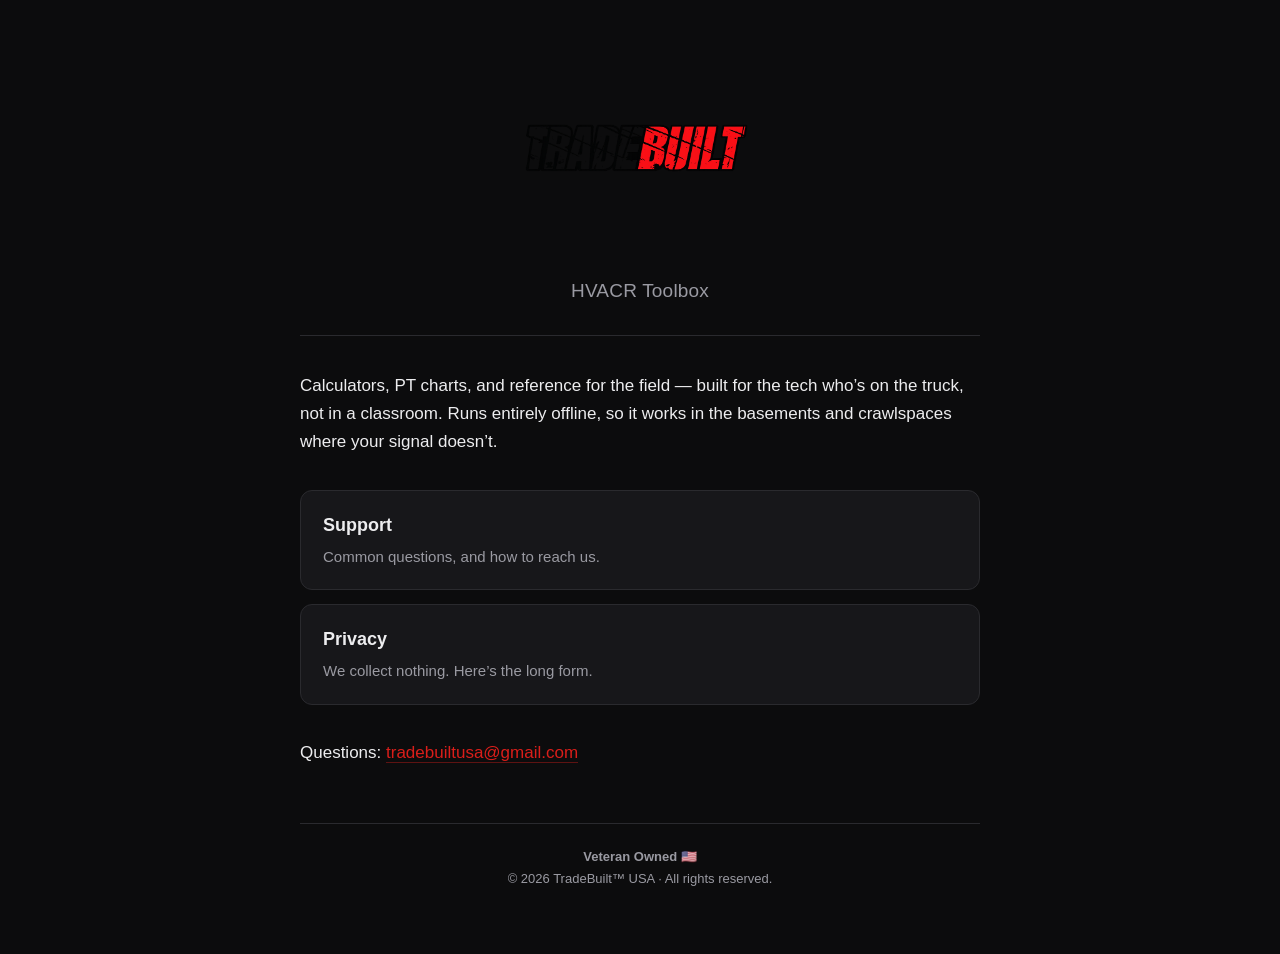
==== index.html @ 5a9d8f24 "Put up the privacy policy and support pages the App Store asks for Apple won't take a submission wit" ====
<!DOCTYPE html>
<html lang="en">
<head>
<meta charset="utf-8">
<meta name="viewport" content="width=device-width, initial-scale=1">
<title>TradeBuilt HVACR Toolbox</title>
<meta name="description" content="An HVACR toolbox for the field. Calculators, PT charts, and reference — offline, on your phone.">
<link rel="stylesheet" href="style.css">
</head>
<body>
<div class="wrap">

  <header>
    <img src="logo.png" alt="TradeBuilt">
    <p class="tagline">HVACR Toolbox</p>
  </header>

  <p>Calculators, PT charts, and reference for the field &mdash; built for the tech who&rsquo;s
  on the truck, not in a classroom. Runs entirely offline, so it works in the basements and
  crawlspaces where your signal doesn&rsquo;t.</p>

  <div class="cards">
    <a class="card" href="support/">
      <p class="card-title">Support</p>
      <p class="card-sub">Common questions, and how to reach us.</p>
    </a>
    <a class="card" href="privacy/">
      <p class="card-title">Privacy</p>
      <p class="card-sub">We collect nothing. Here&rsquo;s the long form.</p>
    </a>
  </div>

  <p>Questions: <a href="mailto:tradebuiltusa@gmail.com">tradebuiltusa@gmail.com</a></p>

  <footer>
    <span class="veteran">Veteran Owned &#127482;&#127480;</span>
    &copy; 2026 TradeBuilt&trade; USA &middot; All rights reserved.
  </footer>

</div>
</body>
</html>
---- style.css ----
/* TradeBuilt USA — shared styling for the privacy and support pages.
   Dark, to match the app. Self-contained: no fonts or scripts fetched from anywhere. */

:root {
  --red: #DA1E1A;
  --ink: #0C0C0D;
  --raised: #17171A;
  --line: #2A2A2E;
  --text: #EDEDEF;
  --muted: #9A9AA2;
}

* { box-sizing: border-box; }

body {
  margin: 0;
  padding: 0 20px 64px;
  background: var(--ink);
  color: var(--text);
  font: 17px/1.65 -apple-system, BlinkMacSystemFont, "Segoe UI", Roboto, Helvetica, Arial, sans-serif;
  -webkit-text-size-adjust: 100%;
}

.wrap { max-width: 680px; margin: 0 auto; }

/* Header ------------------------------------------------------------------ */

header {
  padding: 48px 0 28px;
  text-align: center;
  border-bottom: 1px solid var(--line);
  margin-bottom: 36px;
}

header img {
  width: 100%;
  max-width: 320px;
  height: auto;
  display: block;
  margin: 0 auto;
}

.tagline {
  margin: 14px 0 0;
  color: var(--muted);
  font-size: 19px;
  font-weight: 500;
  letter-spacing: 0.01em;
}

/* Type -------------------------------------------------------------------- */

h1 {
  font-size: 30px;
  line-height: 1.2;
  margin: 0 0 6px;
  letter-spacing: -0.02em;
}

.updated {
  margin: 0 0 32px;
  color: var(--muted);
  font-size: 15px;
}

h2 {
  font-size: 20px;
  margin: 38px 0 10px;
  letter-spacing: -0.01em;
}

h3 {
  font-size: 17px;
  margin: 26px 0 6px;
  color: var(--text);
}

p { margin: 0 0 14px; }

a { color: var(--red); text-decoration: none; border-bottom: 1px solid rgba(218, 30, 26, 0.4); }
a:hover { border-bottom-color: var(--red); }

strong { font-weight: 650; }

/* The one-line summary that opens the privacy policy. */
.lede {
  background: var(--raised);
  border: 1px solid var(--line);
  border-left: 3px solid var(--red);
  border-radius: 8px;
  padding: 16px 18px;
  margin: 0 0 30px;
  font-size: 18px;
  font-weight: 600;
}

/* The two big links on the landing page. */
.cards { display: grid; gap: 14px; margin: 34px 0; }

.card {
  display: block;
  background: var(--raised);
  border: 1px solid var(--line);
  border-radius: 12px;
  padding: 20px 22px;
  color: var(--text);
  border-bottom: 1px solid var(--line);
}
.card:hover { border-color: var(--red); }
.card .card-title { font-size: 18px; font-weight: 650; margin: 0 0 4px; }
.card .card-sub { color: var(--muted); font-size: 15px; margin: 0; }

/* Footer ------------------------------------------------------------------ */

footer {
  margin-top: 56px;
  padding-top: 22px;
  border-top: 1px solid var(--line);
  text-align: center;
  color: var(--muted);
  font-size: 13px;
  line-height: 1.7;
}

footer .veteran { font-weight: 600; display: block; }

nav.back { margin-bottom: 4px; font-size: 15px; }
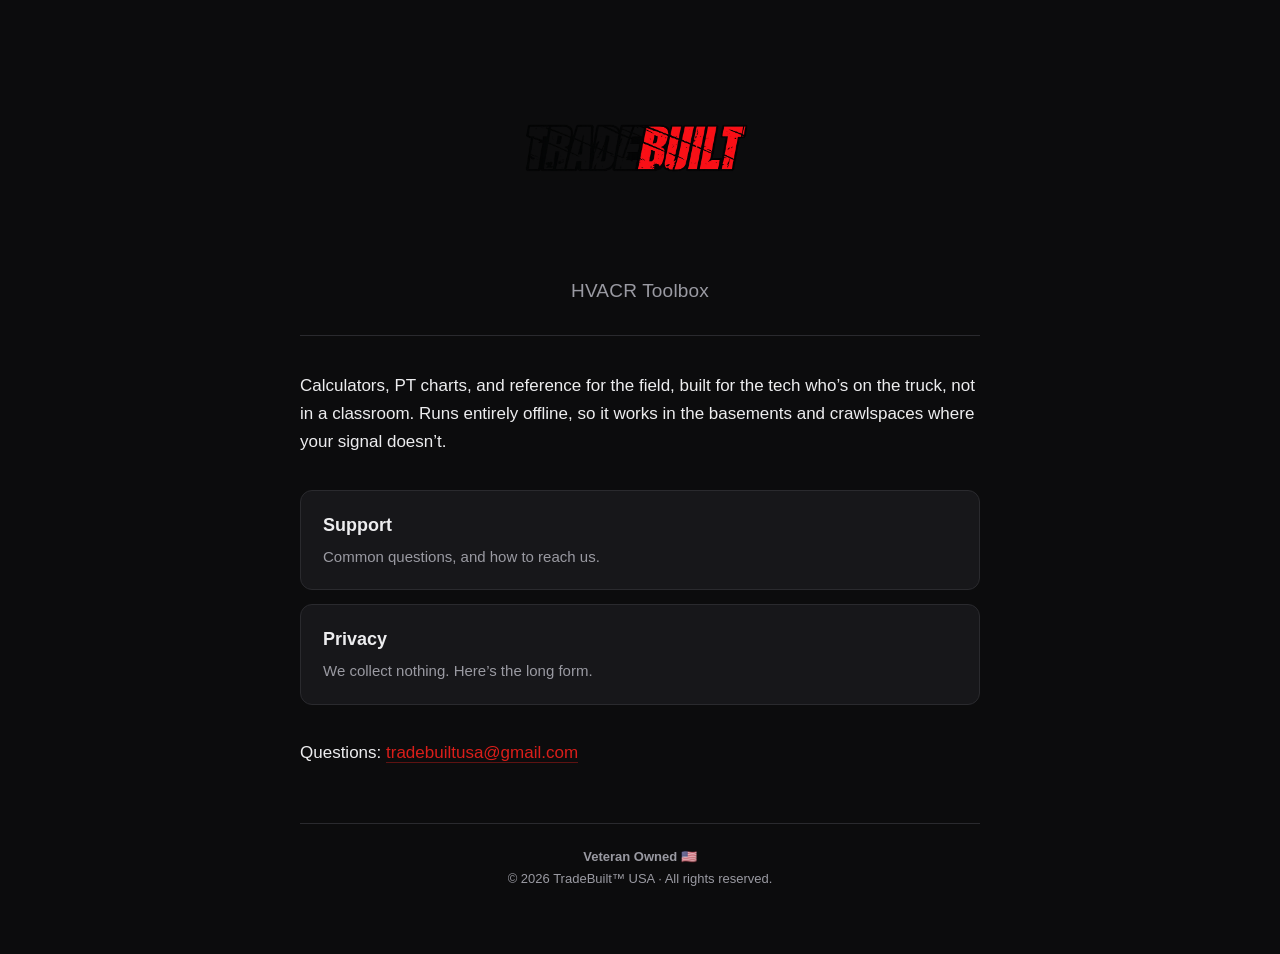
==== commit 476d2256: "Say what the app actually keeps, and what needs a signal The privacy policy is the one page App Revi" ====
--- a/index.html
+++ b/index.html
@@ -4,7 +4,7 @@
 <meta charset="utf-8">
 <meta name="viewport" content="width=device-width, initial-scale=1">
 <title>TradeBuilt HVACR Toolbox</title>
-<meta name="description" content="An HVACR toolbox for the field. Calculators, PT charts, and reference — offline, on your phone.">
+<meta name="description" content="An HVACR toolbox for the field. Calculators, PT charts, and reference. Offline, on your phone.">
 <link rel="stylesheet" href="style.css">
 </head>
 <body>
@@ -15,9 +15,9 @@
     <p class="tagline">HVACR Toolbox</p>
   </header>
 
-  <p>Calculators, PT charts, and reference for the field &mdash; built for the tech who&rsquo;s
-  on the truck, not in a classroom. Runs entirely offline, so it works in the basements and
-  crawlspaces where your signal doesn&rsquo;t.</p>
+  <p>Calculators, PT charts, and reference for the field, built for the tech who&rsquo;s on the
+  truck, not in a classroom. Runs entirely offline, so it works in the basements and crawlspaces
+  where your signal doesn&rsquo;t.</p>
 
   <div class="cards">
     <a class="card" href="support/">
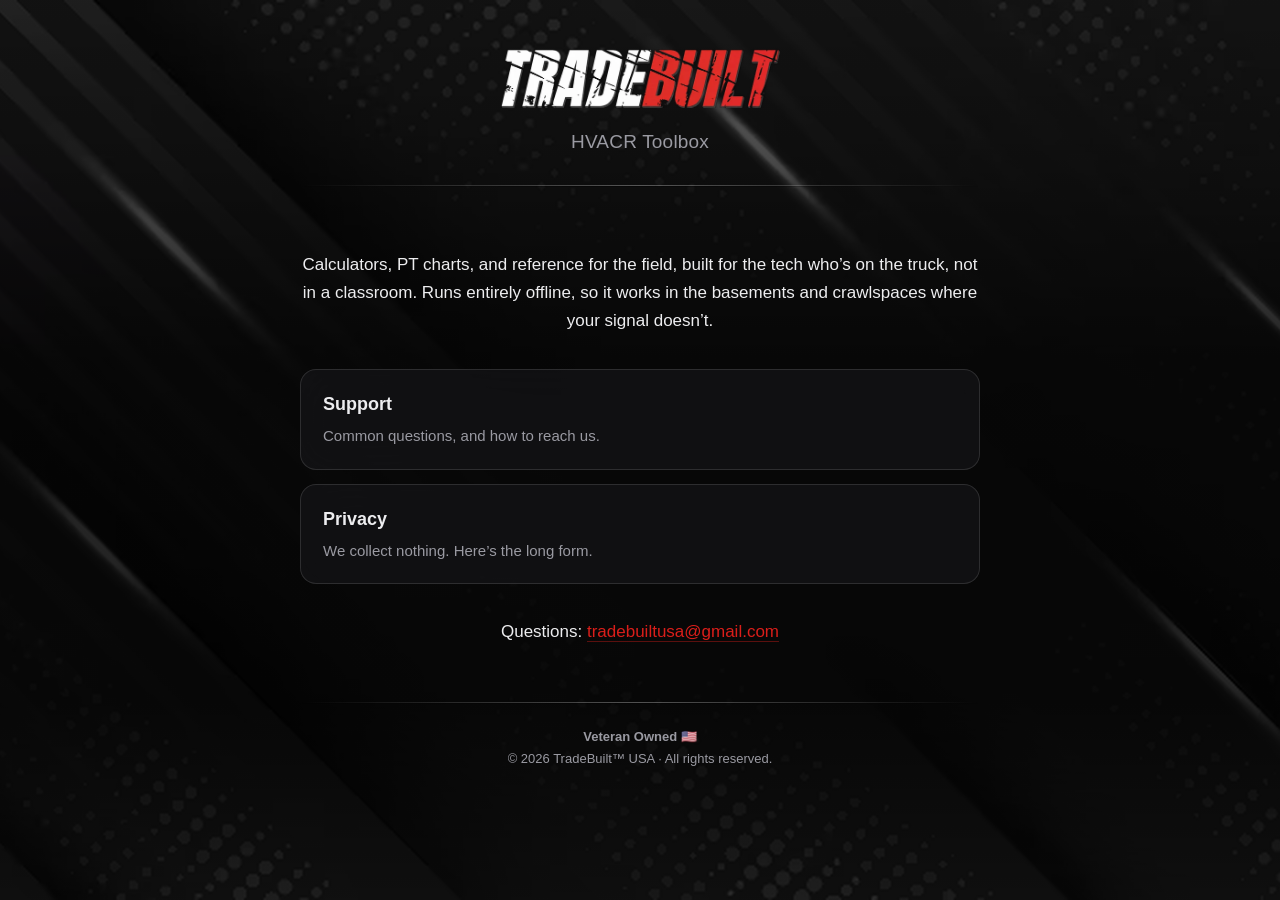
==== commit a71b9bd0: "Center the landing page under its mark The mark, the tagline, and the footer were centered and the t" ====
--- a/index.html
+++ b/index.html
@@ -8,7 +8,7 @@
 <link rel="stylesheet" href="style.css">
 </head>
 <body>
-<div class="wrap">
+<div class="wrap home">
 
   <header>
     <img src="logo.png" alt="TradeBuilt">
--- a/style.css
+++ b/style.css
@@ -1,5 +1,7 @@
-/* TradeBuilt USA — shared styling for the privacy and support pages.
-   Dark, to match the app. Self-contained: no fonts or scripts fetched from anywhere. */
+/* TradeBuilt USA — shared styling for the landing, privacy, and support pages.
+   Dark, to match the app, and built out of the app's own parts: its wallpaper, its
+   machined seam, its glass cards, and the breath its logo runs on the home screen.
+   Self-contained: no fonts or scripts fetched from anywhere. */
 
 :root {
   --red: #DA1E1A;
@@ -8,6 +10,14 @@
   --line: #2A2A2E;
   --text: #EDEDEF;
   --muted: #9A9AA2;
+
+  /* The app's card: a translucent plate over the artwork, held by a white hairline.
+     CalculatorCard.swift draws ultraThinMaterial with a 12% white stroke at radius 16. */
+  --glass: rgba(23, 23, 26, 0.62);
+  --glass-edge: rgba(255, 255, 255, 0.12);
+
+  /* One curve for everything that moves, so nothing arrives on its own schedule. */
+  --ease: cubic-bezier(0.22, 0.61, 0.36, 1);
 }
 
 * { box-sizing: border-box; }
@@ -21,27 +31,87 @@
   -webkit-text-size-adjust: 100%;
 }
 
+/* Wallpaper ---------------------------------------------------------------- */
+
+/* The app's own artwork, sat behind the page the way ArtworkBackground.swift sits
+   behind every screen: full-bleed, cropped rather than stretched, and scrimmed
+   heaviest through the middle so body copy stays readable while the streaks still
+   read at full strength top and bottom.
+
+   Fixed rather than scrolled, because the app's wallpaper doesn't travel with the
+   content either. It's a pseudo-element instead of background-attachment: fixed,
+   which iOS Safari renders at the wrong scale. */
+body::before {
+  content: "";
+  position: fixed;
+  inset: 0;
+  z-index: -1;
+  background:
+    linear-gradient(
+      to bottom,
+      rgba(0, 0, 0, 0.30) 0%,
+      rgba(0, 0, 0, 0.42) 16%,
+      rgba(0, 0, 0, 0.72) 40%,
+      rgba(0, 0, 0, 0.72) 78%,
+      rgba(0, 0, 0, 0.40) 100%
+    ),
+    url("/artwork.png") center / cover no-repeat,
+    var(--ink);
+}
+
 .wrap { max-width: 680px; margin: 0 auto; }
+
+/* The machined seam ------------------------------------------------------- */
+
+/* HairlineRule.swift, in CSS: a lit hairline over a shadow hairline, both falling
+   off to nothing at the edges. The bevel is what separates it from a plain border,
+   and the falloff is what keeps it from butting into the edges of the column. */
+.seam,
+header::after,
+footer::before {
+  content: "";
+  display: block;
+  height: 2px;
+  background:
+    linear-gradient(to right,
+      rgba(255, 255, 255, 0) 0%,
+      rgba(255, 255, 255, 0.30) 50%,
+      rgba(255, 255, 255, 0) 100%) top / 100% 1px no-repeat,
+    linear-gradient(to right,
+      rgba(0, 0, 0, 0) 0%,
+      rgba(0, 0, 0, 0.40) 50%,
+      rgba(0, 0, 0, 0) 100%) bottom / 100% 1px no-repeat;
+}
 
 /* Header ------------------------------------------------------------------ */
 
 header {
   padding: 48px 0 28px;
   text-align: center;
-  border-bottom: 1px solid var(--line);
   margin-bottom: 36px;
 }
 
+header::after { margin-top: 28px; }
+
+/* The wordmark with its letters filled, the same file the app's home screen carries.
+   The splash screen's copy draws TRADE as outlines over nothing, so on this background
+   the letters go black. This one is cropped to the glyphs, hence the tighter width. */
 header img {
   width: 100%;
-  max-width: 320px;
+  max-width: 280px;
   height: auto;
   display: block;
   margin: 0 auto;
-}
+  /* The home screen breathes the same mark at the same rate: HomeView.swift asks
+     Pulse for a 3.6s period and 4% amplitude. */
+  animation: breathe 3.6s var(--ease) infinite;
+}
+
+/* No underline on the logo, which is a link back to the landing page on the inner two. */
+header a { border-bottom: none; display: block; }
 
 .tagline {
-  margin: 14px 0 0;
+  margin: 18px 0 0;
   color: var(--muted);
   font-size: 19px;
   font-weight: 500;
@@ -77,36 +147,65 @@
 
 p { margin: 0 0 14px; }
 
-a { color: var(--red); text-decoration: none; border-bottom: 1px solid rgba(218, 30, 26, 0.4); }
+a {
+  color: var(--red);
+  text-decoration: none;
+  border-bottom: 1px solid rgba(218, 30, 26, 0.4);
+  transition: border-bottom-color 0.18s var(--ease), color 0.18s var(--ease);
+}
 a:hover { border-bottom-color: var(--red); }
 
 strong { font-weight: 650; }
 
 /* The one-line summary that opens the privacy policy. */
 .lede {
-  background: var(--raised);
-  border: 1px solid var(--line);
+  background: var(--glass);
+  border: 1px solid var(--glass-edge);
   border-left: 3px solid var(--red);
   border-radius: 8px;
   padding: 16px 18px;
   margin: 0 0 30px;
   font-size: 18px;
   font-weight: 600;
-}
-
-/* The two big links on the landing page. */
+  -webkit-backdrop-filter: blur(20px) saturate(140%);
+  backdrop-filter: blur(20px) saturate(140%);
+}
+
+/* The landing page ---------------------------------------------------------
+
+   Its two paragraphs are centered, which the privacy and support pages must not
+   inherit: centering a page of policy would cost every line its left edge, and
+   the left edge is what the eye returns to on each new line. The landing page is
+   four short blocks under a centered mark, so it reads as one column instead. */
+.home > p { text-align: center; }
+
 .cards { display: grid; gap: 14px; margin: 34px 0; }
 
 .card {
   display: block;
-  background: var(--raised);
-  border: 1px solid var(--line);
-  border-radius: 12px;
+  background: var(--glass);
+  border: 1px solid var(--glass-edge);
+  border-radius: 16px;
   padding: 20px 22px;
   color: var(--text);
-  border-bottom: 1px solid var(--line);
-}
-.card:hover { border-color: var(--red); }
+  -webkit-backdrop-filter: blur(20px) saturate(140%);
+  backdrop-filter: blur(20px) saturate(140%);
+  transition:
+    transform 0.22s var(--ease),
+    border-color 0.22s var(--ease),
+    box-shadow 0.22s var(--ease);
+}
+
+.card:hover {
+  transform: translateY(-3px);
+  border-color: var(--red);
+  box-shadow: 0 10px 30px rgba(0, 0, 0, 0.55), 0 0 0 1px rgba(218, 30, 26, 0.25);
+}
+
+/* Under a thumb the card presses in rather than lifting, which is the whole
+   difference between a pointer hovering over something and a finger on it. */
+.card:active { transform: translateY(0) scale(0.99); transition-duration: 0.09s; }
+
 .card .card-title { font-size: 18px; font-weight: 650; margin: 0 0 4px; }
 .card .card-sub { color: var(--muted); font-size: 15px; margin: 0; }
 
@@ -114,14 +213,65 @@
 
 footer {
   margin-top: 56px;
-  padding-top: 22px;
-  border-top: 1px solid var(--line);
   text-align: center;
   color: var(--muted);
   font-size: 13px;
   line-height: 1.7;
 }
 
+footer::before { margin-bottom: 22px; }
+
 footer .veteran { font-weight: 600; display: block; }
 
 nav.back { margin-bottom: 4px; font-size: 15px; }
+
+/* Motion ------------------------------------------------------------------ */
+
+/* 1 -> 1.04 -> 1, the shape Pulse.swift gets out of a cosine. */
+@keyframes breathe {
+  0%, 100% { transform: scale(1); }
+  50% { transform: scale(1.04); }
+}
+
+/* Everything above the fold arrives from just below where it lands, a beat apart,
+   so the page assembles in the order you'd read it. */
+@keyframes rise {
+  from { opacity: 0; transform: translateY(12px); }
+  to { opacity: 1; transform: none; }
+}
+
+header,
+.wrap > p,
+.cards,
+footer,
+nav.back,
+h1,
+h2,
+h3,
+.updated,
+.lede {
+  animation: rise 0.5s var(--ease) both;
+}
+
+header { animation-delay: 0.02s; }
+nav.back { animation-delay: 0.08s; }
+h1 { animation-delay: 0.10s; }
+.updated { animation-delay: 0.14s; }
+.lede { animation-delay: 0.18s; }
+.cards { animation-delay: 0.20s; }
+footer { animation-delay: 0.26s; }
+
+/* The body of the inner two pages arrives as one block rather than line by line.
+   Headings and paragraphs share a delay on purpose: staggering them lets a heading
+   land ahead of the copy underneath it, which reads as a stutter, not a sequence. */
+.wrap > p, h2, h3 { animation-delay: 0.14s; }
+
+/* Honored by stopping outright rather than by moving more slowly: a motion setting
+   is a request for no motion, not for gentler motion. Same call the app makes. */
+@media (prefers-reduced-motion: reduce) {
+  *, *::before, *::after {
+    animation: none !important;
+    transition: none !important;
+  }
+  header img { transform: none; }
+}
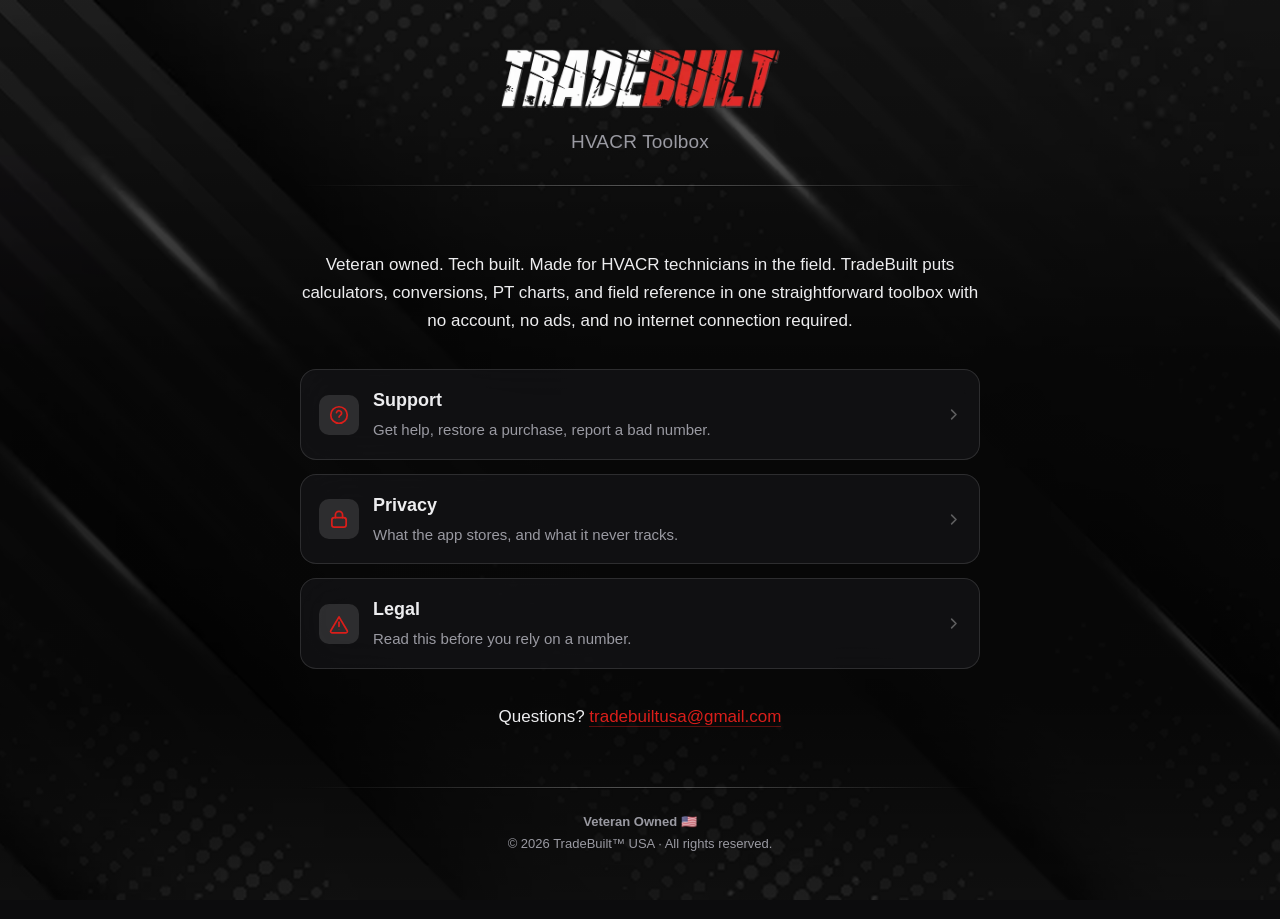
==== commit bf3c9c07: "Give the site a legal page and the cards something to say The landing copy is Ken's, and it opens on" ====
--- a/index.html
+++ b/index.html
@@ -15,22 +15,67 @@
     <p class="tagline">HVACR Toolbox</p>
   </header>
 
-  <p>Calculators, PT charts, and reference for the field, built for the tech who&rsquo;s on the
-  truck, not in a classroom. Runs entirely offline, so it works in the basements and crawlspaces
-  where your signal doesn&rsquo;t.</p>
+  <p>Veteran owned. Tech built. Made for HVACR technicians in the field. TradeBuilt puts
+  calculators, conversions, PT charts, and field reference in one straightforward toolbox with
+  no account, no ads, and no internet connection required.</p>
 
   <div class="cards">
     <a class="card" href="support/">
-      <p class="card-title">Support</p>
-      <p class="card-sub">Common questions, and how to reach us.</p>
+      <span class="card-icon">
+        <svg viewBox="0 0 24 24" fill="none" stroke="currentColor" stroke-width="1.9"
+             stroke-linecap="round" stroke-linejoin="round" aria-hidden="true">
+          <circle cx="12" cy="12" r="9"/>
+          <path d="M9.3 9.4a2.8 2.8 0 0 1 5.5 0.9c0 1.9-2.75 2.3-2.75 3.9"/>
+          <circle cx="12.05" cy="17.3" r="0.5" fill="currentColor" stroke="none"/>
+        </svg>
+      </span>
+      <span class="card-text">
+        <span class="card-title">Support</span>
+        <span class="card-sub">Get help, restore a purchase, report a bad number.</span>
+      </span>
+      <svg class="card-chevron" viewBox="0 0 24 24" fill="none" stroke="currentColor"
+           stroke-width="2.6" stroke-linecap="round" stroke-linejoin="round" aria-hidden="true">
+        <path d="M9 5l7 7-7 7"/>
+      </svg>
     </a>
     <a class="card" href="privacy/">
-      <p class="card-title">Privacy</p>
-      <p class="card-sub">We collect nothing. Here&rsquo;s the long form.</p>
+      <span class="card-icon">
+        <svg viewBox="0 0 24 24" fill="none" stroke="currentColor" stroke-width="1.9"
+             stroke-linecap="round" stroke-linejoin="round" aria-hidden="true">
+          <rect x="4.2" y="10.4" width="15.6" height="10.4" rx="2.6"/>
+          <path d="M8.1 10.4V7.6a3.9 3.9 0 0 1 7.8 0v2.8"/>
+        </svg>
+      </span>
+      <span class="card-text">
+        <span class="card-title">Privacy</span>
+        <span class="card-sub">What the app stores, and what it never tracks.</span>
+      </span>
+      <svg class="card-chevron" viewBox="0 0 24 24" fill="none" stroke="currentColor"
+           stroke-width="2.6" stroke-linecap="round" stroke-linejoin="round" aria-hidden="true">
+        <path d="M9 5l7 7-7 7"/>
+      </svg>
+    </a>
+    <a class="card" href="legal/">
+      <span class="card-icon">
+        <svg viewBox="0 0 24 24" fill="none" stroke="currentColor" stroke-width="1.9"
+             stroke-linecap="round" stroke-linejoin="round" aria-hidden="true">
+          <path d="M12 4.2 21 19.4a1.5 1.5 0 0 1-1.3 2.2H4.3A1.5 1.5 0 0 1 3 19.4z"/>
+          <path d="M12 10v4.5"/>
+          <circle cx="12" cy="17.6" r="0.5" fill="currentColor" stroke="none"/>
+        </svg>
+      </span>
+      <span class="card-text">
+        <span class="card-title">Legal</span>
+        <span class="card-sub">Read this before you rely on a number.</span>
+      </span>
+      <svg class="card-chevron" viewBox="0 0 24 24" fill="none" stroke="currentColor"
+           stroke-width="2.6" stroke-linecap="round" stroke-linejoin="round" aria-hidden="true">
+        <path d="M9 5l7 7-7 7"/>
+      </svg>
     </a>
   </div>
 
-  <p>Questions: <a href="mailto:tradebuiltusa@gmail.com">tradebuiltusa@gmail.com</a></p>
+  <p>Questions? <a href="mailto:tradebuiltusa@gmail.com">tradebuiltusa@gmail.com</a></p>
 
   <footer>
     <span class="veteran">Veteran Owned &#127482;&#127480;</span>
--- a/style.css
+++ b/style.css
@@ -133,9 +133,15 @@
   font-size: 15px;
 }
 
+/* Ruled, so a long document reads as sections rather than as one column of text you
+   scroll through. A plain hairline rather than the two-tone seam: the seam marks where
+   the page turns over, and spending it on every heading would cost it that meaning. */
 h2 {
   font-size: 20px;
-  margin: 38px 0 10px;
+  margin: 38px 0 14px;
+  padding-bottom: 8px;
+  border-bottom: 1px solid var(--line);
+  color: var(--red);
   letter-spacing: -0.01em;
 }
 
@@ -146,6 +152,15 @@
 }
 
 p { margin: 0 0 14px; }
+
+/* The limitation of liability, set in caps because a disclaimer of this kind has to
+   be conspicuous to do its job. Caps at body settings run together, so this one gets
+   the tracking and leading back that the capitals cost it. */
+.conspicuous {
+  letter-spacing: 0.02em;
+  line-height: 1.75;
+  font-weight: 550;
+}
 
 a {
   color: var(--red);
@@ -181,12 +196,17 @@
 
 .cards { display: grid; gap: 14px; margin: 34px 0; }
 
+/* CalculatorCard.swift laid out sideways the same way: a tinted glyph on its own
+   plate, the name and the line under it, then the chevron that says this goes
+   somewhere. Without those two the card is a bordered box with text in it. */
 .card {
-  display: block;
+  display: flex;
+  align-items: center;
+  gap: 14px;
   background: var(--glass);
   border: 1px solid var(--glass-edge);
   border-radius: 16px;
-  padding: 20px 22px;
+  padding: 16px 18px;
   color: var(--text);
   -webkit-backdrop-filter: blur(20px) saturate(140%);
   backdrop-filter: blur(20px) saturate(140%);
@@ -206,8 +226,37 @@
    difference between a pointer hovering over something and a finger on it. */
 .card:active { transform: translateY(0) scale(0.99); transition-duration: 0.09s; }
 
-.card .card-title { font-size: 18px; font-weight: 650; margin: 0 0 4px; }
-.card .card-sub { color: var(--muted); font-size: 15px; margin: 0; }
+/* 40 square at radius 10 on a 12% white plate, which is the app's icon slot.
+   The app gives every tile its own hue; the site has three colors and the glyph
+   takes the red, so nothing on the page is a color the mark isn't already. */
+.card-icon {
+  flex: none;
+  width: 40px;
+  height: 40px;
+  display: grid;
+  place-items: center;
+  border-radius: 10px;
+  background: rgba(255, 255, 255, 0.12);
+  color: var(--red);
+}
+
+.card-icon svg { width: 22px; height: 22px; display: block; }
+
+.card-text { flex: 1 1 auto; min-width: 0; }
+
+.card .card-title { display: block; font-size: 18px; font-weight: 650; margin: 0 0 2px; }
+.card .card-sub { display: block; color: var(--muted); font-size: 15px; margin: 0; }
+
+/* Takes a step toward the page it opens when the pointer arrives. */
+.card-chevron {
+  flex: none;
+  width: 15px;
+  height: 15px;
+  color: rgba(237, 237, 239, 0.35);
+  transition: transform 0.22s var(--ease), color 0.22s var(--ease);
+}
+
+.card:hover .card-chevron { transform: translateX(3px); color: var(--text); }
 
 /* Footer ------------------------------------------------------------------ */
 
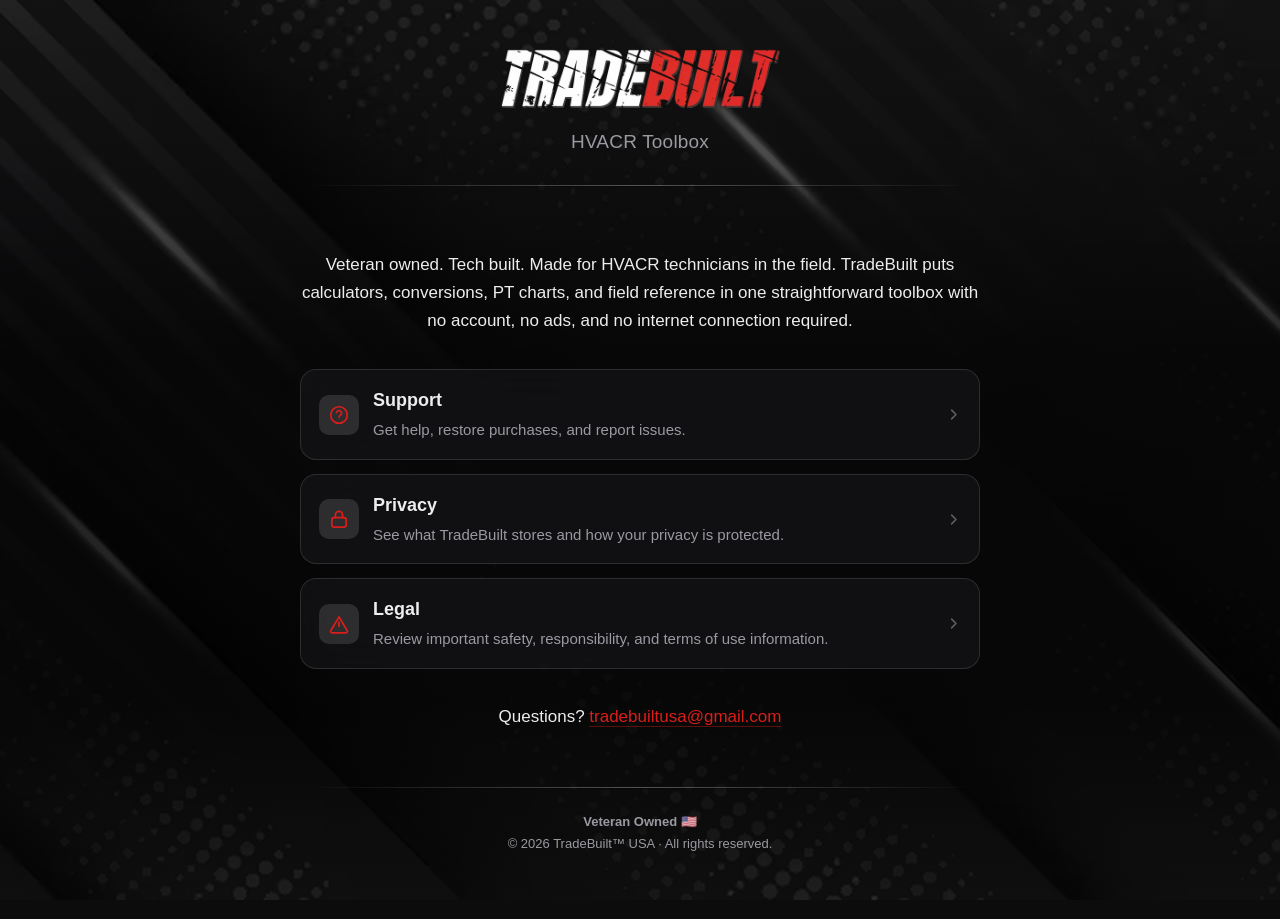
==== commit 374a3604: "Say what each card opens in Ken's words The three descriptions were written to name a fact from the " ====
--- a/index.html
+++ b/index.html
@@ -31,7 +31,7 @@
       </span>
       <span class="card-text">
         <span class="card-title">Support</span>
-        <span class="card-sub">Get help, restore a purchase, report a bad number.</span>
+        <span class="card-sub">Get help, restore purchases, and report issues.</span>
       </span>
       <svg class="card-chevron" viewBox="0 0 24 24" fill="none" stroke="currentColor"
            stroke-width="2.6" stroke-linecap="round" stroke-linejoin="round" aria-hidden="true">
@@ -48,7 +48,7 @@
       </span>
       <span class="card-text">
         <span class="card-title">Privacy</span>
-        <span class="card-sub">What the app stores, and what it never tracks.</span>
+        <span class="card-sub">See what TradeBuilt stores and how your privacy is protected.</span>
       </span>
       <svg class="card-chevron" viewBox="0 0 24 24" fill="none" stroke="currentColor"
            stroke-width="2.6" stroke-linecap="round" stroke-linejoin="round" aria-hidden="true">
@@ -66,7 +66,8 @@
       </span>
       <span class="card-text">
         <span class="card-title">Legal</span>
-        <span class="card-sub">Read this before you rely on a number.</span>
+        <span class="card-sub">Review important safety, responsibility, and terms of use
+        information.</span>
       </span>
       <svg class="card-chevron" viewBox="0 0 24 24" fill="none" stroke="currentColor"
            stroke-width="2.6" stroke-linecap="round" stroke-linejoin="round" aria-hidden="true">
--- a/style.css
+++ b/style.css
@@ -153,6 +153,12 @@
 
 p { margin: 0 0 14px; }
 
+/* The markers take the red, so a list reads as part of the page rather than as
+   something the browser drew. */
+ul { margin: 0 0 14px; padding-left: 22px; }
+li { margin: 0 0 6px; }
+li::marker { color: var(--red); }
+
 /* The limitation of liability, set in caps because a disclaimer of this kind has to
    be conspicuous to do its job. Caps at body settings run together, so this one gets
    the tracking and leading back that the capitals cost it. */
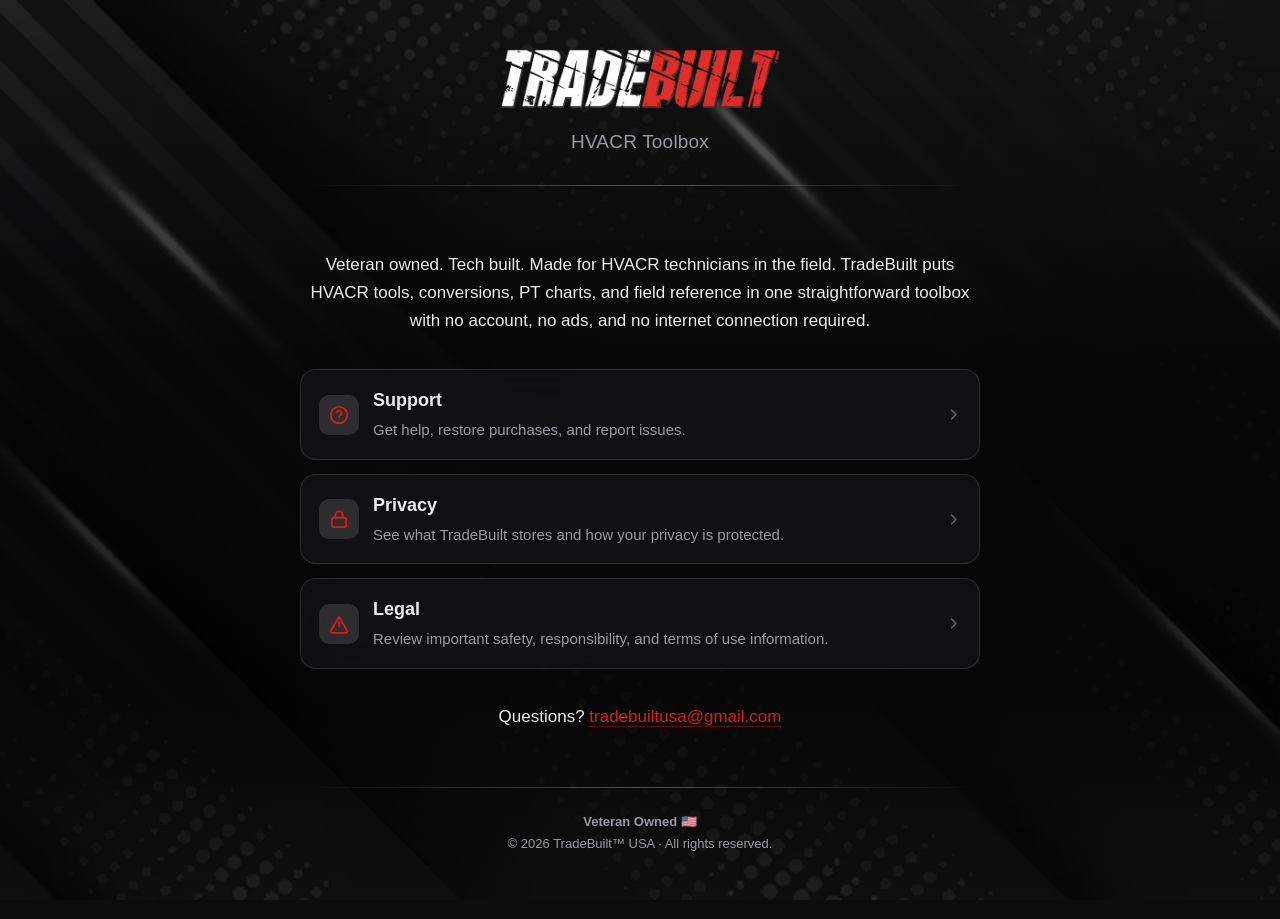
==== commit 308a01f1: "The site says tools, the same as the app now does TradeBuilt is an HVACR toolbox holding HVACR tools" ====
--- a/index.html
+++ b/index.html
@@ -4,7 +4,7 @@
 <meta charset="utf-8">
 <meta name="viewport" content="width=device-width, initial-scale=1">
 <title>TradeBuilt HVACR Toolbox</title>
-<meta name="description" content="An HVACR toolbox for the field. Calculators, PT charts, and reference. Offline, on your phone.">
+<meta name="description" content="An HVACR toolbox for the field. HVACR tools, PT charts, and reference. Offline, on your phone.">
 <link rel="stylesheet" href="style.css">
 </head>
 <body>
@@ -16,7 +16,7 @@
   </header>
 
   <p>Veteran owned. Tech built. Made for HVACR technicians in the field. TradeBuilt puts
-  calculators, conversions, PT charts, and field reference in one straightforward toolbox with
+  HVACR tools, conversions, PT charts, and field reference in one straightforward toolbox with
   no account, no ads, and no internet connection required.</p>
 
   <div class="cards">
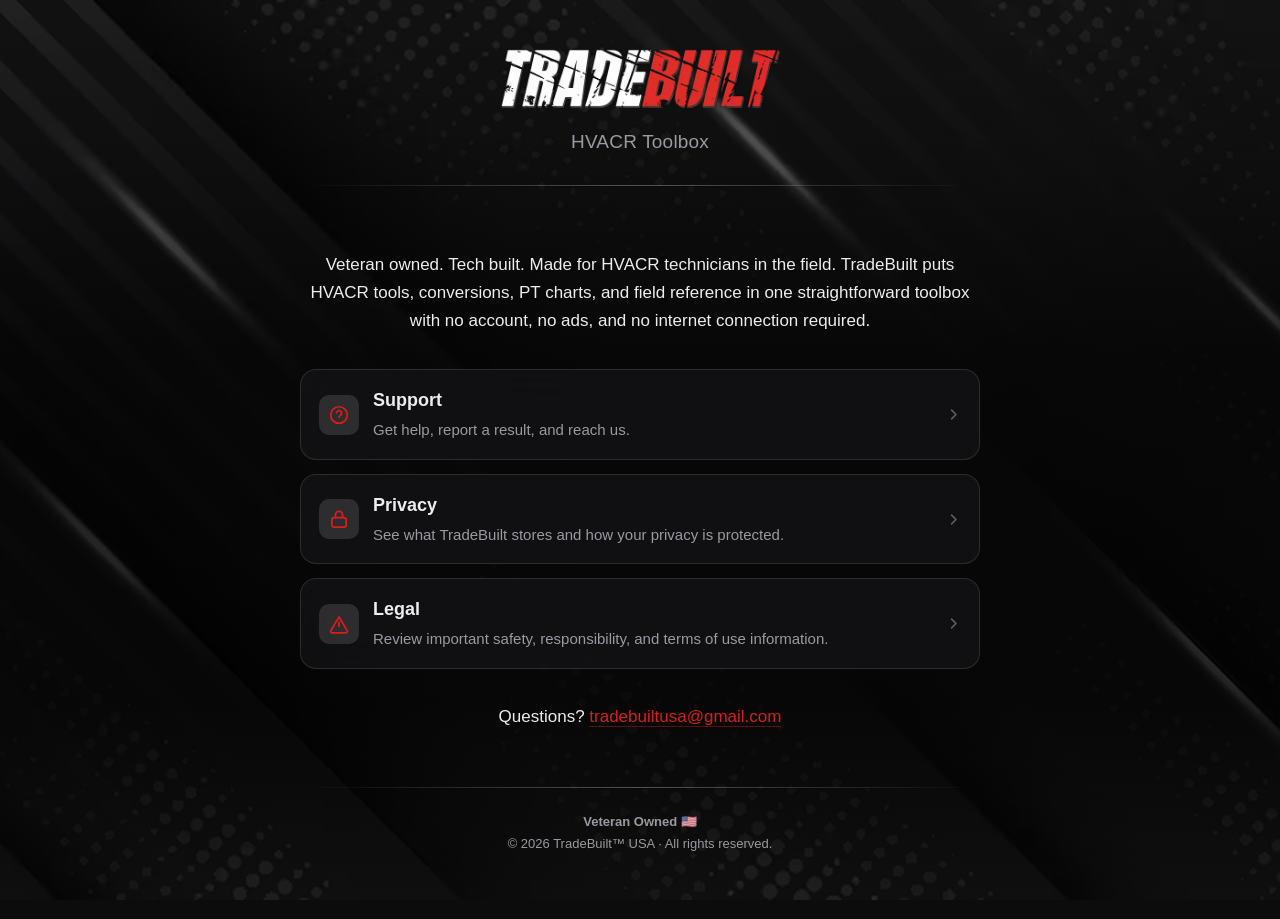
==== commit d85fe9c4: "The site stops selling an unlock the app no longer has TradeBuilt went free on 2026-09-02. Every too" ====
--- a/index.html
+++ b/index.html
@@ -31,7 +31,7 @@
       </span>
       <span class="card-text">
         <span class="card-title">Support</span>
-        <span class="card-sub">Get help, restore purchases, and report issues.</span>
+        <span class="card-sub">Get help, report a result, and reach us.</span>
       </span>
       <svg class="card-chevron" viewBox="0 0 24 24" fill="none" stroke="currentColor"
            stroke-width="2.6" stroke-linecap="round" stroke-linejoin="round" aria-hidden="true">
